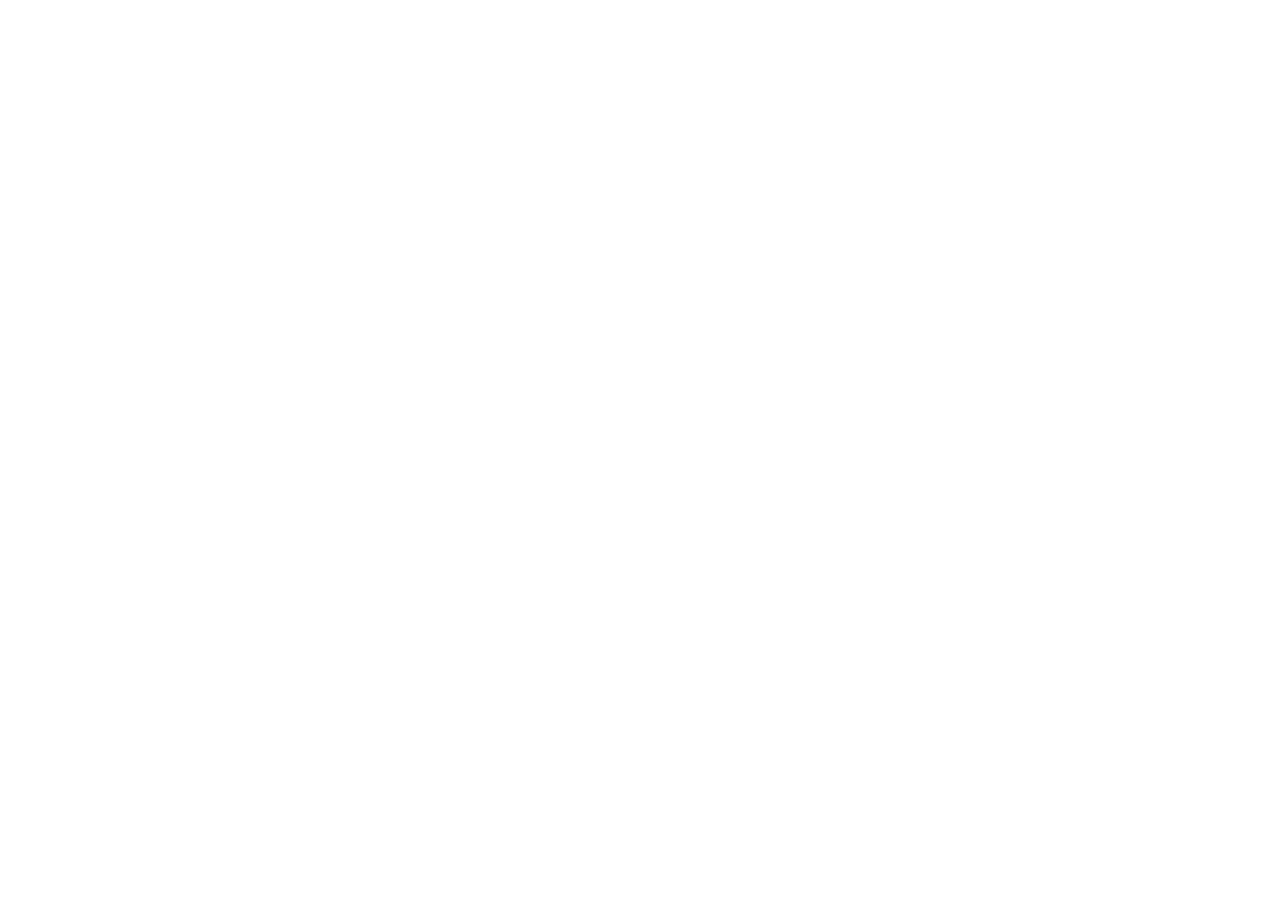
==== index.html @ 0ba6be50 "Criando projeto" ====
<!DOCTYPE html>
<html lang="en">
<head>
    <meta charset="UTF-8">
    <meta http-equiv="X-UA-Compatible" content="IE=edge">
    <meta name="viewport" content="width=device-width, initial-scale=1.0">
    <link rel="shortcut icon" href="favicon.ico" type="image/x-icon">
    <title>Document</title>
</head>
<body>
    
</body>
</html>
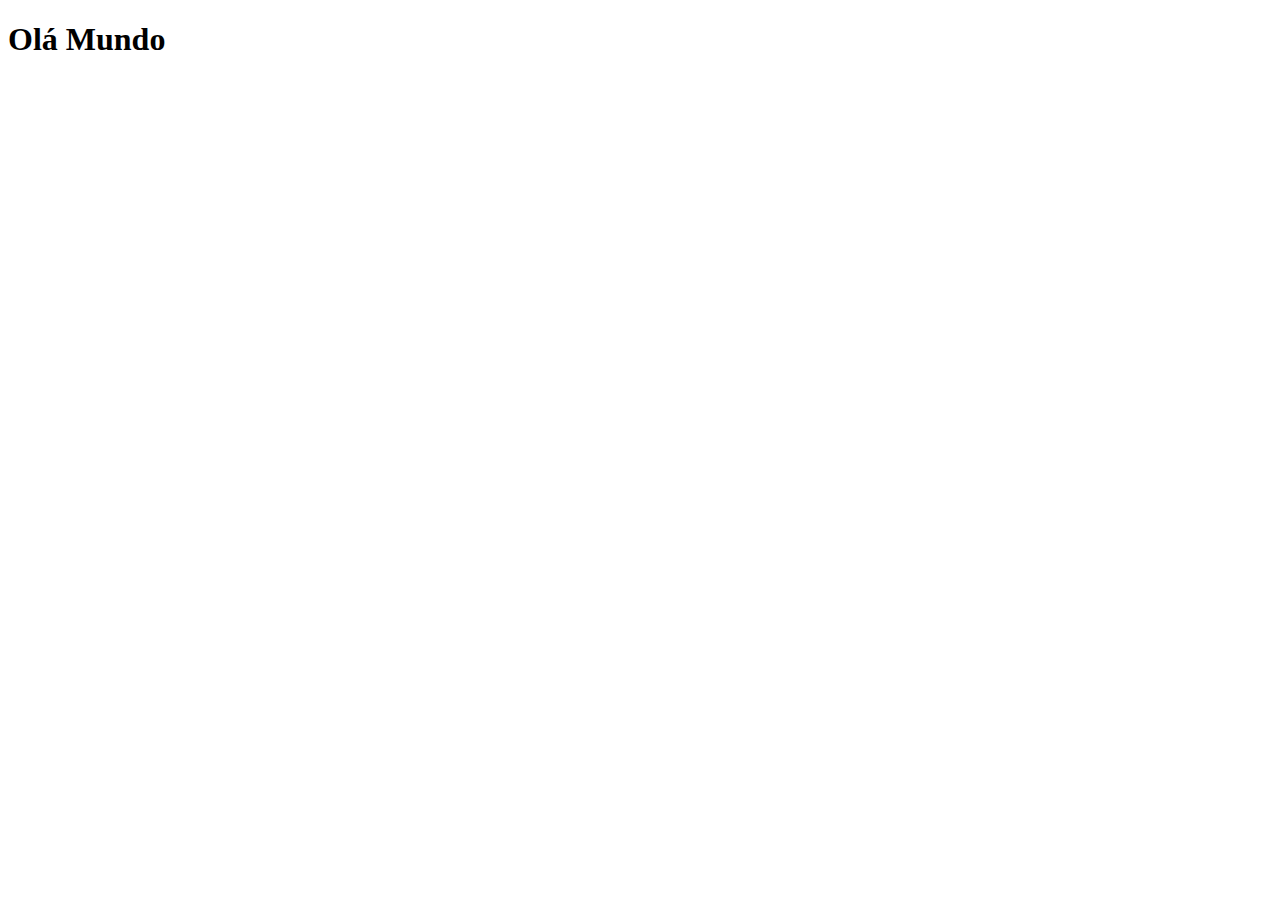
==== commit 3a3afd4f: "Atualizando" ====
--- a/index.html
+++ b/index.html
@@ -8,6 +8,6 @@
     <title>Document</title>
 </head>
 <body>
-    
+    <h1>Olá Mundo</h1>
 </body>
 </html>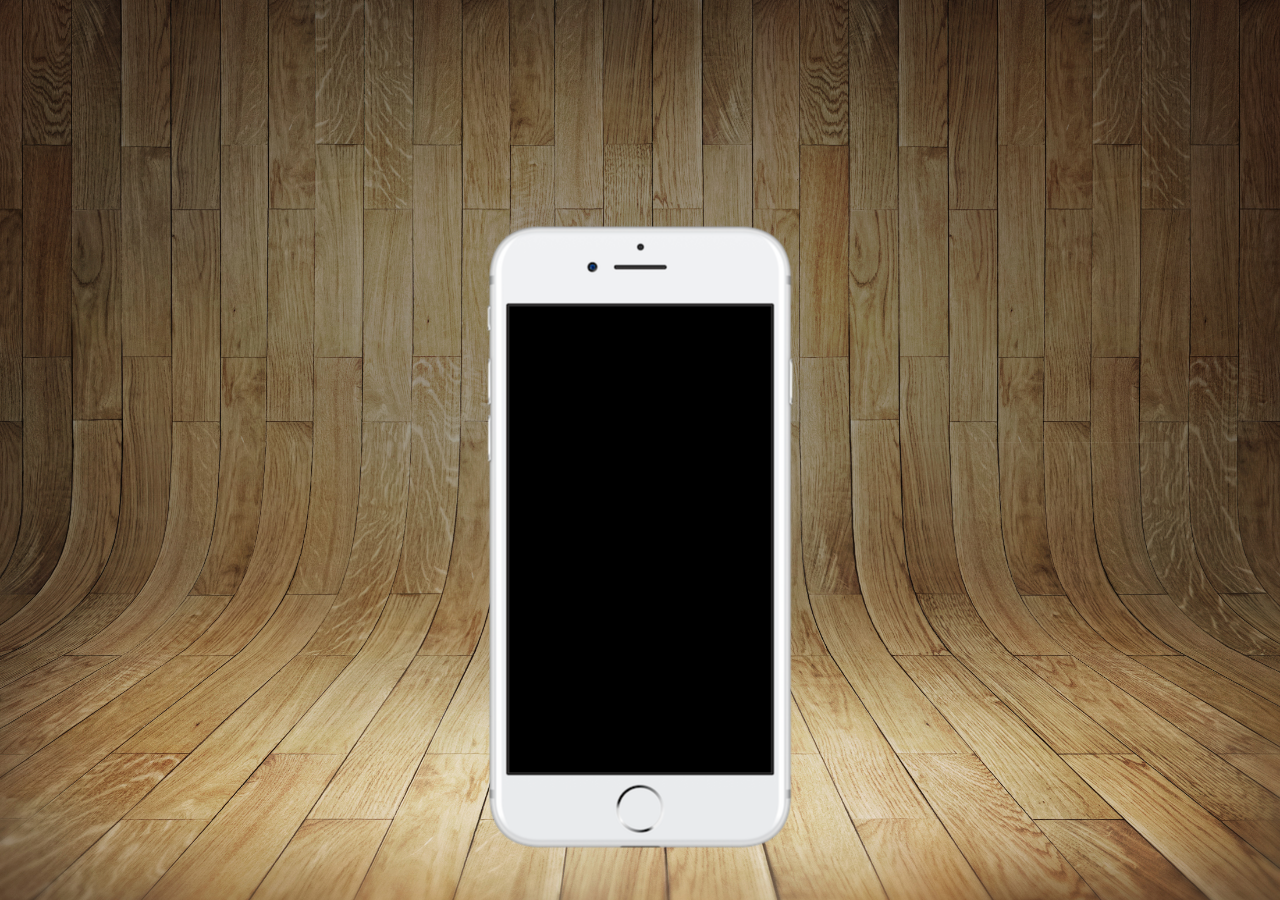
==== commit 5c422c7a: "Atualizando" ====
--- a/index.html
+++ b/index.html
@@ -5,9 +5,18 @@
     <meta http-equiv="X-UA-Compatible" content="IE=edge">
     <meta name="viewport" content="width=device-width, initial-scale=1.0">
     <link rel="shortcut icon" href="favicon.ico" type="image/x-icon">
+    <link rel="stylesheet" href="estilos/style.css">
     <title>Document</title>
 </head>
 <body>
-    <h1>Olá Mundo</h1>
+    <main>
+        <section id="telefone">
+
+        </section>
+        <section id="redes-sociais">
+
+        </section>
+    </main>
+    
 </body>
 </html>--- a/estilos/style.css
+++ b/estilos/style.css
@@ -0,0 +1,35 @@
+@charset "UTF-8";
+
+* {
+    margin: 0px;
+    padding: 0px;
+    font-family: Arial, Helvetica, sans-serif;
+}
+
+html, body {
+    height: 100vh;
+    width: 100vw;
+    background-color: black;
+}
+
+body {
+    background: url('../imagens/fundo-madeira.jpg') no-repeat top center;
+    background-size: cover;
+    background-attachment: fixed;
+}
+
+main { 
+    position: relative;
+    height: 100vh;
+}
+
+section#telefone {
+    position: absolute;
+    top: -10%;
+    left: 50%;
+    transform: translate(-50%, 50%);
+
+    height: 627px;
+    width: 311px;
+    background: url(../imagens/frame-iphone.png);
+}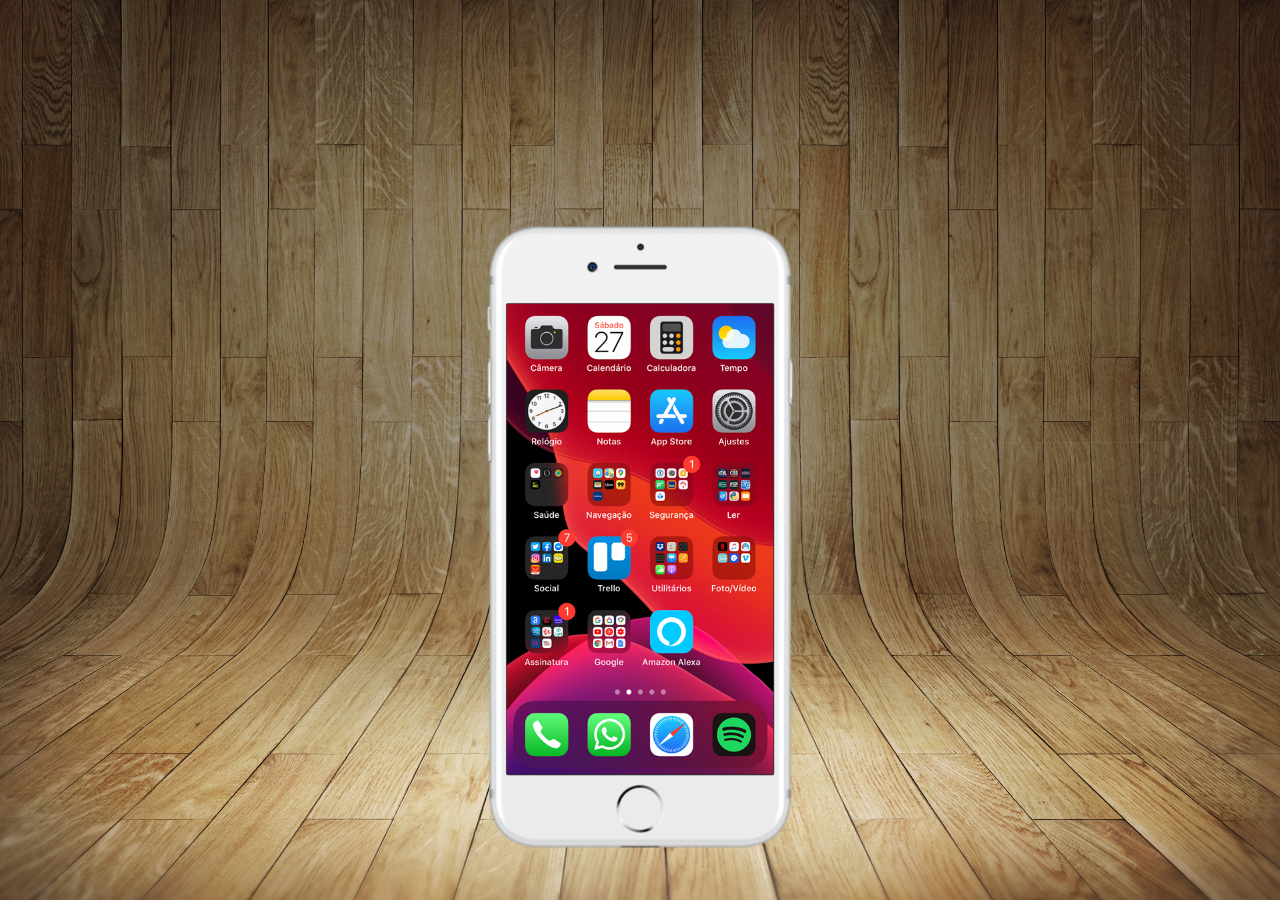
==== commit e8a0381a: "Criando o home" ====
--- a/index.html
+++ b/index.html
@@ -11,6 +11,7 @@
 <body>
     <main>
         <section id="telefone">
+            <iframe src="home.html" name="tela" id="tela" frameborder="0"></iframe>
 
         </section>
         <section id="redes-sociais">
--- a/estilos/style.css
+++ b/estilos/style.css
@@ -32,4 +32,12 @@
     height: 627px;
     width: 311px;
     background: url(../imagens/frame-iphone.png);
+}
+
+iframe#tela {
+    position: relative;
+    top: 80px;
+    left: 22px;
+    width: 267px;
+    height: 471px;
 }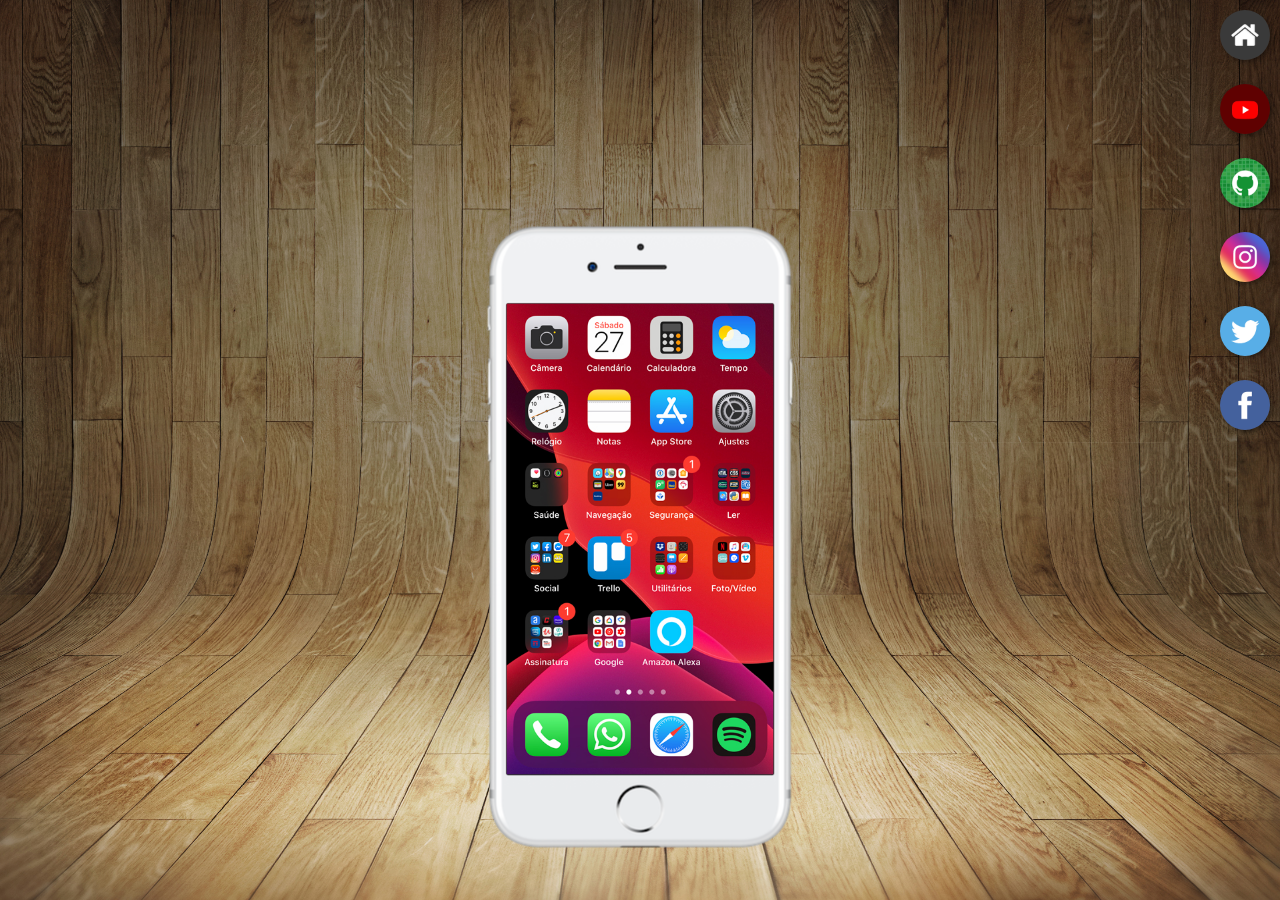
==== commit 1e8dea26: "Atualizando o repositório" ====
--- a/index.html
+++ b/index.html
@@ -11,11 +11,18 @@
 <body>
     <main>
         <section id="telefone">
-            <iframe src="home.html" name="tela" id="tela" frameborder="0"></iframe>
+            <iframe src="home.html" name="tela" id="tela" frameborder="0">
+                Seu não navegador não é compatível com isso.
+            </iframe>
 
         </section>
         <section id="redes-sociais">
-
+            <a href="home.html" target="tela"><img src="imagens/logo-home.jpg" alt="Home"></a><br>
+            <a href="youtube.html" target="tela"><img src="imagens/logo-youtube.jpg" alt="YouTube"></a><br>
+            <a href="github.html" target="tela"><img src="imagens/logo-github.jpg" alt="Github"></a><br>
+            <a href="instagram.html" target="tela"><img src="imagens/logo-instagram.jpg" alt="Instagram"></a><br>
+            <a href="twitter.html" target="tela"><img src="imagens/logo-twitter.jpg" alt="Twitter"></a><br>
+            <a href="facebook.html" target="tela"><img src="imagens/logo-facebook.jpg" alt="Facebook"></a>
         </section>
     </main>
     
--- a/estilos/style.css
+++ b/estilos/style.css
@@ -40,4 +40,23 @@
     left: 22px;
     width: 267px;
     height: 471px;
+}
+
+section#redes-sociais {
+    text-align: right;
+}
+
+section#redes-sociais img {
+    width: 50px;
+    margin: 10px;
+    border-radius: 50%;
+    box-shadow: 2px 2px 5px rgba(0, 0, 0, 0.400);
+    box-sizing: border-box;
+}
+
+section#redes-sociais img:hover {
+   border: 2px solid transparent;
+   transform: translate(-3px -3px);
+   box-shadow: 5px 5px 10px rgba(0, 0, 0, 0.623);
+   transition: transform .3s, border 500ms; 
 }